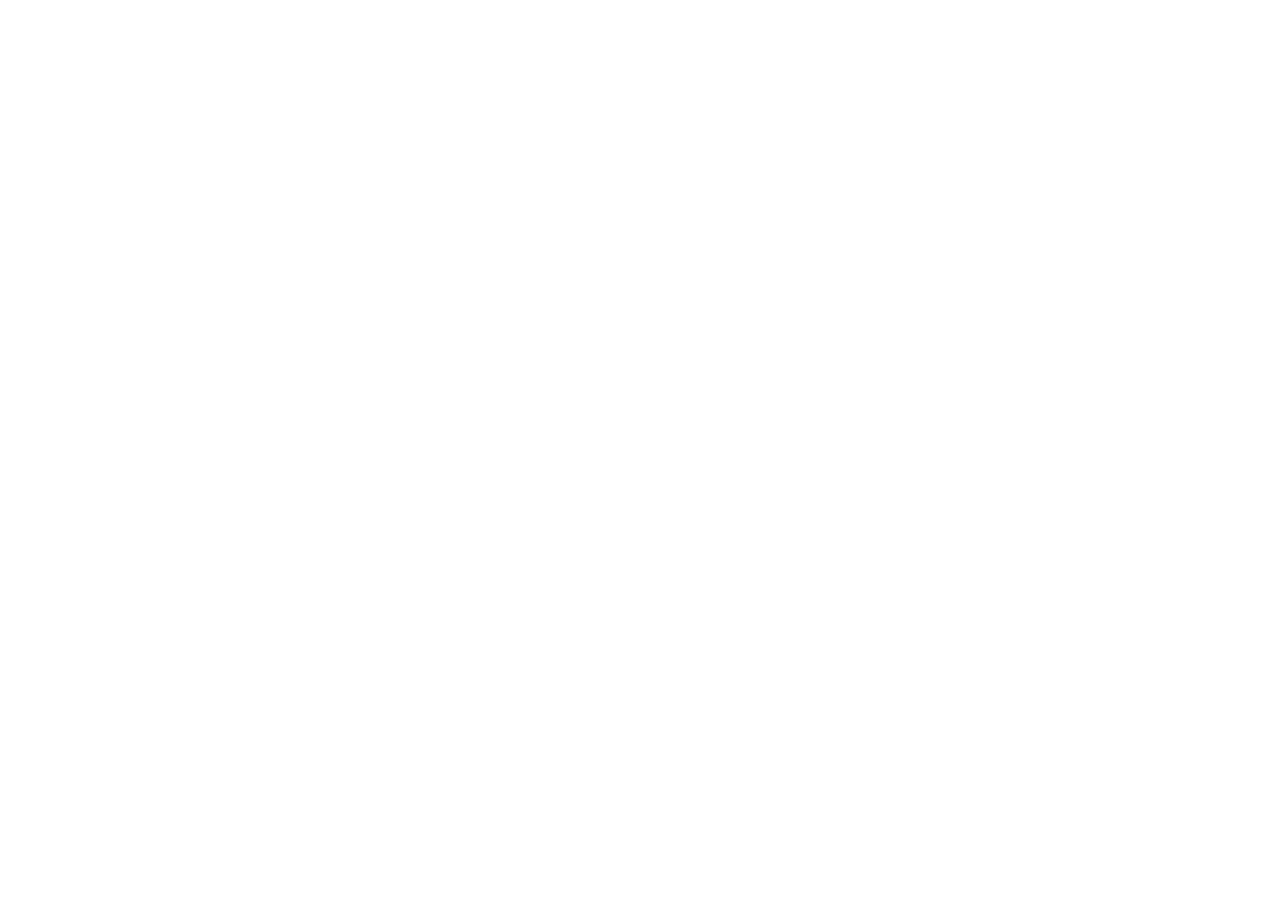
==== login.html @ 2c1448e1 "初始化项目" ====
<!DOCTYPE html>
<html lang="en">
<head>
    <meta charset="UTF-8">
    <meta http-equiv="X-UA-Compatible" content="IE=edge">
    <meta name="viewport" content="width=device-width, initial-scale=1.0">
    <title>Document</title>
</head>
<body>
    
</body>
</html>
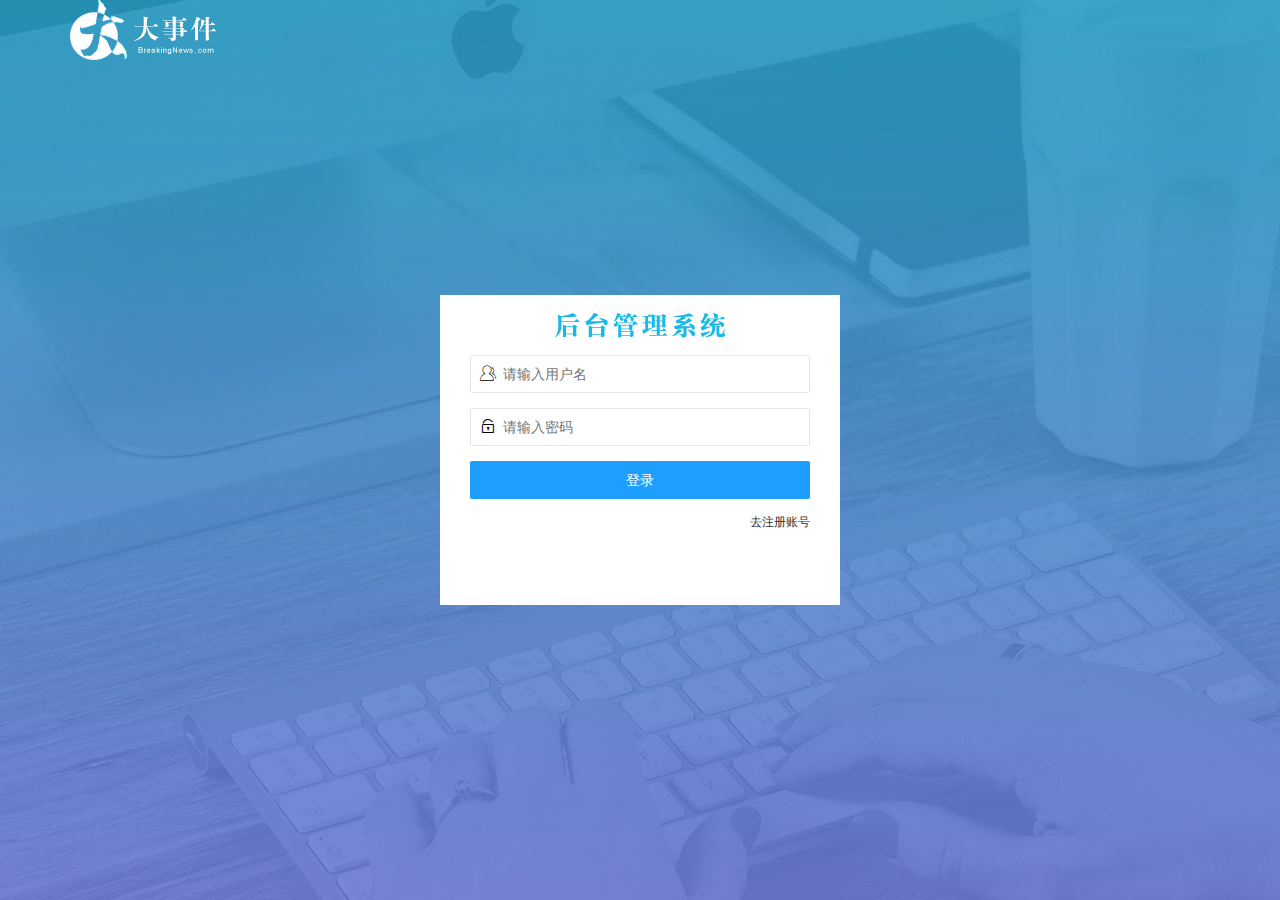
==== commit d171df46: "提交了登录分支" ====
--- a/login.html
+++ b/login.html
@@ -1,12 +1,87 @@
 <!DOCTYPE html>
 <html lang="en">
+
 <head>
     <meta charset="UTF-8">
     <meta http-equiv="X-UA-Compatible" content="IE=edge">
     <meta name="viewport" content="width=device-width, initial-scale=1.0">
-    <title>Document</title>
+    <title>登录-注册</title>
+    <link rel="stylesheet" href="assets/css/login.css">
+    <!-- 导入layui样式 -->
+    <link rel="stylesheet" href="assets/lib/layui/css/layui.css">
 </head>
+
 <body>
-    
+    <!-- 头部LOGO区域 layui-main 版心 -->
+    <div class="layui-main">
+        <img src="./assets/images/logo.png" alt="">
+    </div>
+    <div class="loginAndRegBox">
+        <div class="title-box"></div>
+        <!-- 登录的div -->
+        <div class="login-box">
+
+            <form class="layui-form" action="" id="form_login">
+                <!-- 用户名 -->
+                <div class="layui-form-item">
+                    <i class="layui-icon layui-icon-user"></i>
+                    <input type="text" name="username" required lay-verify="required" placeholder="请输入用户名"
+                        autocomplete="off" class="layui-input">
+                </div>
+                <!-- 密码 -->
+                <div class="layui-form-item">
+                    <i class="layui-icon layui-icon-password"></i>
+                    <input type="password" name="password" required lay-verify="required|pwd" placeholder="请输入密码"
+                        autocomplete="off" class="layui-input">
+                </div>
+                <!-- 按钮 -->
+                <div class="layui-form-item">
+                    <!-- lay-submit 表明是提交按钮 -->
+                    <button class="layui-btn layui-btn-fluid layui-btn-normal" lay-submit>登录</button>
+                </div>
+                <div class="layui-form-item links">
+                    <a href="javascript:;" id="link_reg">去注册账号</a>
+                </div>
+            </form>
+        </div>
+        <!-- 注册的div -->
+        <div class="reg-box" id="form_reg">
+            <form class="layui-form" action="">
+                <!-- 用户名 -->
+                <div class="layui-form-item">
+                    <i class="layui-icon layui-icon-user"></i>
+                    <input type="text" name="username" required lay-verify="required" placeholder="请输入用户名"
+                        autocomplete="off" class="layui-input">
+                </div>
+                <!-- 密码 -->
+                <div class="layui-form-item">
+                    <i class="layui-icon layui-icon-password"></i>
+                    <input type="password" name="password" required lay-verify="required|pwd" placeholder="请输入密码"
+                        autocomplete="off" class="layui-input">
+                </div>
+                <!-- 密码确认 -->
+                <div class="layui-form-item">
+                    <i class="layui-icon layui-icon-password"></i>
+                    <input type="password" name="title" required lay-verify="required|pwd|repwd" placeholder="再次输入密码"
+                        autocomplete="off" class="layui-input">
+                </div>
+                <!-- 按钮 -->
+                <div class="layui-form-item">
+                    <!-- lay-submit 表明是提交按钮 -->
+                    <button class="layui-btn layui-btn-fluid layui-btn-normal" lay-submit>注册</button>
+                </div>
+                <div class="layui-form-item links">
+                    <a href="javascript:;" id="link_login">去登录</a>
+                </div>
+            </form>
+
+        </div>
+    </div>
+    <!-- 导入jquery -->
+    <script src="./assets/lib/layui/layui.all.js"></script>
+    <script src="./assets/lib/jquery.js"></script>
+    <script src="./assets/js/baseAPI.js"></script>
+    <script src="./assets/js/login.js"></script>
 </body>
+
 </html>--- a/assets/css/login.css
+++ b/assets/css/login.css
@@ -0,0 +1,45 @@
+html,
+body {
+  margin: 0;
+  padding: 0;
+  height: 100%;
+  width: 100%;
+  background: url('../images/login_bg.jpg') center / cover;
+}
+.loginAndRegBox {
+  width: 400px;
+  height: 310px;
+  background: white;
+  position: absolute;
+  left: 50%;
+  top: 50%;
+  transform: translate(-50%, -50%);
+}
+.loginAndRegBox .title-box {
+  height: 60px;
+  background: url('../images/login_title.png') no-repeat center;
+}
+.loginAndRegBox .reg-box {
+  display: none;
+}
+.loginAndRegBox .layui-form {
+  padding: 0 30px;
+}
+.loginAndRegBox .layui-form .layui-form-item {
+  position: relative;
+}
+.loginAndRegBox .layui-form .layui-form-item i {
+  position: absolute;
+  top: 10px;
+  left: 10px;
+}
+.loginAndRegBox .layui-form .layui-form-item input {
+  padding-left: 32px;
+}
+.loginAndRegBox .layui-form .links {
+  display: flex;
+  justify-content: flex-end;
+}
+.loginAndRegBox .layui-form .links a {
+  font-size: 12px;
+}
--- a/assets/lib/layui/css/layui.css
+++ b/assets/lib/layui/css/layui.css
@@ -0,0 +1,2 @@
+/** layui-v2.5.5 MIT License By https://www.layui.com */
+ .layui-inline,img{display:inline-block;vertical-align:middle}h1,h2,h3,h4,h5,h6{font-weight:400}.layui-edge,.layui-header,.layui-inline,.layui-main{position:relative}.layui-body,.layui-edge,.layui-elip{overflow:hidden}.layui-btn,.layui-edge,.layui-inline,img{vertical-align:middle}.layui-btn,.layui-disabled,.layui-icon,.layui-unselect{-moz-user-select:none;-webkit-user-select:none;-ms-user-select:none}.layui-elip,.layui-form-checkbox span,.layui-form-pane .layui-form-label{text-overflow:ellipsis;white-space:nowrap}.layui-breadcrumb,.layui-tree-btnGroup{visibility:hidden}blockquote,body,button,dd,div,dl,dt,form,h1,h2,h3,h4,h5,h6,input,li,ol,p,pre,td,textarea,th,ul{margin:0;padding:0;-webkit-tap-highlight-color:rgba(0,0,0,0)}a:active,a:hover{outline:0}img{border:none}li{list-style:none}table{border-collapse:collapse;border-spacing:0}h4,h5,h6{font-size:100%}button,input,optgroup,option,select,textarea{font-family:inherit;font-size:inherit;font-style:inherit;font-weight:inherit;outline:0}pre{white-space:pre-wrap;white-space:-moz-pre-wrap;white-space:-pre-wrap;white-space:-o-pre-wrap;word-wrap:break-word}body{line-height:24px;font:14px Helvetica Neue,Helvetica,PingFang SC,Tahoma,Arial,sans-serif}hr{height:1px;margin:10px 0;border:0;clear:both}a{color:#333;text-decoration:none}a:hover{color:#777}a cite{font-style:normal;*cursor:pointer}.layui-border-box,.layui-border-box *{box-sizing:border-box}.layui-box,.layui-box *{box-sizing:content-box}.layui-clear{clear:both;*zoom:1}.layui-clear:after{content:'\20';clear:both;*zoom:1;display:block;height:0}.layui-inline{*display:inline;*zoom:1}.layui-edge{display:inline-block;width:0;height:0;border-width:6px;border-style:dashed;border-color:transparent}.layui-edge-top{top:-4px;border-bottom-color:#999;border-bottom-style:solid}.layui-edge-right{border-left-color:#999;border-left-style:solid}.layui-edge-bottom{top:2px;border-top-color:#999;border-top-style:solid}.layui-edge-left{border-right-color:#999;border-right-style:solid}.layui-disabled,.layui-disabled:hover{color:#d2d2d2!important;cursor:not-allowed!important}.layui-circle{border-radius:100%}.layui-show{display:block!important}.layui-hide{display:none!important}@font-face{font-family:layui-icon;src:url(../font/iconfont.eot?v=250);src:url(../font/iconfont.eot?v=250#iefix) format('embedded-opentype'),url(../font/iconfont.woff2?v=250) format('woff2'),url(../font/iconfont.woff?v=250) format('woff'),url(../font/iconfont.ttf?v=250) format('truetype'),url(../font/iconfont.svg?v=250#layui-icon) format('svg')}.layui-icon{font-family:layui-icon!important;font-size:16px;font-style:normal;-webkit-font-smoothing:antialiased;-moz-osx-font-smoothing:grayscale}.layui-icon-reply-fill:before{content:"\e611"}.layui-icon-set-fill:before{content:"\e614"}.layui-icon-menu-fill:before{content:"\e60f"}.layui-icon-search:before{content:"\e615"}.layui-icon-share:before{content:"\e641"}.layui-icon-set-sm:before{content:"\e620"}.layui-icon-engine:before{content:"\e628"}.layui-icon-close:before{content:"\1006"}.layui-icon-close-fill:before{content:"\1007"}.layui-icon-chart-screen:before{content:"\e629"}.layui-icon-star:before{content:"\e600"}.layui-icon-circle-dot:before{content:"\e617"}.layui-icon-chat:before{content:"\e606"}.layui-icon-release:before{content:"\e609"}.layui-icon-list:before{content:"\e60a"}.layui-icon-chart:before{content:"\e62c"}.layui-icon-ok-circle:before{content:"\1005"}.layui-icon-layim-theme:before{content:"\e61b"}.layui-icon-table:before{content:"\e62d"}.layui-icon-right:before{content:"\e602"}.layui-icon-left:before{content:"\e603"}.layui-icon-cart-simple:before{content:"\e698"}.layui-icon-face-cry:before{content:"\e69c"}.layui-icon-face-smile:before{content:"\e6af"}.layui-icon-survey:before{content:"\e6b2"}.layui-icon-tree:before{content:"\e62e"}.layui-icon-upload-circle:before{content:"\e62f"}.layui-icon-add-circle:before{content:"\e61f"}.layui-icon-download-circle:before{content:"\e601"}.layui-icon-templeate-1:before{content:"\e630"}.layui-icon-util:before{content:"\e631"}.layui-icon-face-surprised:before{content:"\e664"}.layui-icon-edit:before{content:"\e642"}.layui-icon-speaker:before{content:"\e645"}.layui-icon-down:before{content:"\e61a"}.layui-icon-file:before{content:"\e621"}.layui-icon-layouts:before{content:"\e632"}.layui-icon-rate-half:before{content:"\e6c9"}.layui-icon-add-circle-fine:before{content:"\e608"}.layui-icon-prev-circle:before{content:"\e633"}.layui-icon-read:before{content:"\e705"}.layui-icon-404:before{content:"\e61c"}.layui-icon-carousel:before{content:"\e634"}.layui-icon-help:before{content:"\e607"}.layui-icon-code-circle:before{content:"\e635"}.layui-icon-water:before{content:"\e636"}.layui-icon-username:before{content:"\e66f"}.layui-icon-find-fill:before{content:"\e670"}.layui-icon-about:before{content:"\e60b"}.layui-icon-location:before{content:"\e715"}.layui-icon-up:before{content:"\e619"}.layui-icon-pause:before{content:"\e651"}.layui-icon-date:before{content:"\e637"}.layui-icon-layim-uploadfile:before{content:"\e61d"}.layui-icon-delete:before{content:"\e640"}.layui-icon-play:before{content:"\e652"}.layui-icon-top:before{content:"\e604"}.layui-icon-friends:before{content:"\e612"}.layui-icon-refresh-3:before{content:"\e9aa"}.layui-icon-ok:before{content:"\e605"}.layui-icon-layer:before{content:"\e638"}.layui-icon-face-smile-fine:before{content:"\e60c"}.layui-icon-dollar:before{content:"\e659"}.layui-icon-group:before{content:"\e613"}.layui-icon-layim-download:before{content:"\e61e"}.layui-icon-picture-fine:before{content:"\e60d"}.layui-icon-link:before{content:"\e64c"}.layui-icon-diamond:before{content:"\e735"}.layui-icon-log:before{content:"\e60e"}.layui-icon-rate-solid:before{content:"\e67a"}.layui-icon-fonts-del:before{content:"\e64f"}.layui-icon-unlink:before{content:"\e64d"}.layui-icon-fonts-clear:before{content:"\e639"}.layui-icon-triangle-r:before{content:"\e623"}.layui-icon-circle:before{content:"\e63f"}.layui-icon-radio:before{content:"\e643"}.layui-icon-align-center:before{content:"\e647"}.layui-icon-align-right:before{content:"\e648"}.layui-icon-align-left:before{content:"\e649"}.layui-icon-loading-1:before{content:"\e63e"}.layui-icon-return:before{content:"\e65c"}.layui-icon-fonts-strong:before{content:"\e62b"}.layui-icon-upload:before{content:"\e67c"}.layui-icon-dialogue:before{content:"\e63a"}.layui-icon-video:before{content:"\e6ed"}.layui-icon-headset:before{content:"\e6fc"}.layui-icon-cellphone-fine:before{content:"\e63b"}.layui-icon-add-1:before{content:"\e654"}.layui-icon-face-smile-b:before{content:"\e650"}.layui-icon-fonts-html:before{content:"\e64b"}.layui-icon-form:before{content:"\e63c"}.layui-icon-cart:before{content:"\e657"}.layui-icon-camera-fill:before{content:"\e65d"}.layui-icon-tabs:before{content:"\e62a"}.layui-icon-fonts-code:before{content:"\e64e"}.layui-icon-fire:before{content:"\e756"}.layui-icon-set:before{content:"\e716"}.layui-icon-fonts-u:before{content:"\e646"}.layui-icon-triangle-d:before{content:"\e625"}.layui-icon-tips:before{content:"\e702"}.layui-icon-picture:before{content:"\e64a"}.layui-icon-more-vertical:before{content:"\e671"}.layui-icon-flag:before{content:"\e66c"}.layui-icon-loading:before{content:"\e63d"}.layui-icon-fonts-i:before{content:"\e644"}.layui-icon-refresh-1:before{content:"\e666"}.layui-icon-rmb:before{content:"\e65e"}.layui-icon-home:before{content:"\e68e"}.layui-icon-user:before{content:"\e770"}.layui-icon-notice:before{content:"\e667"}.layui-icon-login-weibo:before{content:"\e675"}.layui-icon-voice:before{content:"\e688"}.layui-icon-upload-drag:before{content:"\e681"}.layui-icon-login-qq:before{content:"\e676"}.layui-icon-snowflake:before{content:"\e6b1"}.layui-icon-file-b:before{content:"\e655"}.layui-icon-template:before{content:"\e663"}.layui-icon-auz:before{content:"\e672"}.layui-icon-console:before{content:"\e665"}.layui-icon-app:before{content:"\e653"}.layui-icon-prev:before{content:"\e65a"}.layui-icon-website:before{content:"\e7ae"}.layui-icon-next:before{content:"\e65b"}.layui-icon-component:before{content:"\e857"}.layui-icon-more:before{content:"\e65f"}.layui-icon-login-wechat:before{content:"\e677"}.layui-icon-shrink-right:before{content:"\e668"}.layui-icon-spread-left:before{content:"\e66b"}.layui-icon-camera:before{content:"\e660"}.layui-icon-note:before{content:"\e66e"}.layui-icon-refresh:before{content:"\e669"}.layui-icon-female:before{content:"\e661"}.layui-icon-male:before{content:"\e662"}.layui-icon-password:before{content:"\e673"}.layui-icon-senior:before{content:"\e674"}.layui-icon-theme:before{content:"\e66a"}.layui-icon-tread:before{content:"\e6c5"}.layui-icon-praise:before{content:"\e6c6"}.layui-icon-star-fill:before{content:"\e658"}.layui-icon-rate:before{content:"\e67b"}.layui-icon-template-1:before{content:"\e656"}.layui-icon-vercode:before{content:"\e679"}.layui-icon-cellphone:before{content:"\e678"}.layui-icon-screen-full:before{content:"\e622"}.layui-icon-screen-restore:before{content:"\e758"}.layui-icon-cols:before{content:"\e610"}.layui-icon-export:before{content:"\e67d"}.layui-icon-print:before{content:"\e66d"}.layui-icon-slider:before{content:"\e714"}.layui-icon-addition:before{content:"\e624"}.layui-icon-subtraction:before{content:"\e67e"}.layui-icon-service:before{content:"\e626"}.layui-icon-transfer:before{content:"\e691"}.layui-main{width:1140px;margin:0 auto}.layui-header{z-index:1000;height:60px}.layui-header a:hover{transition:all .5s;-webkit-transition:all .5s}.layui-side{position:fixed;left:0;top:0;bottom:0;z-index:999;width:200px;overflow-x:hidden}.layui-side-scroll{position:relative;width:220px;height:100%;overflow-x:hidden}.layui-body{position:absolute;left:200px;right:0;top:0;bottom:0;z-index:998;width:auto;overflow-y:auto;box-sizing:border-box}.layui-layout-body{overflow:hidden}.layui-layout-admin .layui-header{background-color:#23262E}.layui-layout-admin .layui-side{top:60px;width:200px;overflow-x:hidden}.layui-layout-admin .layui-body{position:fixed;top:60px;bottom:44px}.layui-layout-admin .layui-main{width:auto;margin:0 15px}.layui-layout-admin .layui-footer{position:fixed;left:200px;right:0;bottom:0;height:44px;line-height:44px;padding:0 15px;background-color:#eee}.layui-layout-admin .layui-logo{position:absolute;left:0;top:0;width:200px;height:100%;line-height:60px;text-align:center;color:#009688;font-size:16px}.layui-layout-admin .layui-header .layui-nav{background:0 0}.layui-layout-left{position:absolute!important;left:200px;top:0}.layui-layout-right{position:absolute!important;right:0;top:0}.layui-container{position:relative;margin:0 auto;padding:0 15px;box-sizing:border-box}.layui-fluid{position:relative;margin:0 auto;padding:0 15px}.layui-row:after,.layui-row:before{content:'';display:block;clear:both}.layui-col-lg1,.layui-col-lg10,.layui-col-lg11,.layui-col-lg12,.layui-col-lg2,.layui-col-lg3,.layui-col-lg4,.layui-col-lg5,.layui-col-lg6,.layui-col-lg7,.layui-col-lg8,.layui-col-lg9,.layui-col-md1,.layui-col-md10,.layui-col-md11,.layui-col-md12,.layui-col-md2,.layui-col-md3,.layui-col-md4,.layui-col-md5,.layui-col-md6,.layui-col-md7,.layui-col-md8,.layui-col-md9,.layui-col-sm1,.layui-col-sm10,.layui-col-sm11,.layui-col-sm12,.layui-col-sm2,.layui-col-sm3,.layui-col-sm4,.layui-col-sm5,.layui-col-sm6,.layui-col-sm7,.layui-col-sm8,.layui-col-sm9,.layui-col-xs1,.layui-col-xs10,.layui-col-xs11,.layui-col-xs12,.layui-col-xs2,.layui-col-xs3,.layui-col-xs4,.layui-col-xs5,.layui-col-xs6,.layui-col-xs7,.layui-col-xs8,.layui-col-xs9{position:relative;display:block;box-sizing:border-box}.layui-col-xs1,.layui-col-xs10,.layui-col-xs11,.layui-col-xs12,.layui-col-xs2,.layui-col-xs3,.layui-col-xs4,.layui-col-xs5,.layui-col-xs6,.layui-col-xs7,.layui-col-xs8,.layui-col-xs9{float:left}.layui-col-xs1{width:8.33333333%}.layui-col-xs2{width:16.66666667%}.layui-col-xs3{width:25%}.layui-col-xs4{width:33.33333333%}.layui-col-xs5{width:41.66666667%}.layui-col-xs6{width:50%}.layui-col-xs7{width:58.33333333%}.layui-col-xs8{width:66.66666667%}.layui-col-xs9{width:75%}.layui-col-xs10{width:83.33333333%}.layui-col-xs11{width:91.66666667%}.layui-col-xs12{width:100%}.layui-col-xs-offset1{margin-left:8.33333333%}.layui-col-xs-offset2{margin-left:16.66666667%}.layui-col-xs-offset3{margin-left:25%}.layui-col-xs-offset4{margin-left:33.33333333%}.layui-col-xs-offset5{margin-left:41.66666667%}.layui-col-xs-offset6{margin-left:50%}.layui-col-xs-offset7{margin-left:58.33333333%}.layui-col-xs-offset8{margin-left:66.66666667%}.layui-col-xs-offset9{margin-left:75%}.layui-col-xs-offset10{margin-left:83.33333333%}.layui-col-xs-offset11{margin-left:91.66666667%}.layui-col-xs-offset12{margin-left:100%}@media screen and (max-width:768px){.layui-hide-xs{display:none!important}.layui-show-xs-block{display:block!important}.layui-show-xs-inline{display:inline!important}.layui-show-xs-inline-block{display:inline-block!important}}@media screen and (min-width:768px){.layui-container{width:750px}.layui-hide-sm{display:none!important}.layui-show-sm-block{display:block!important}.layui-show-sm-inline{display:inline!important}.layui-show-sm-inline-block{display:inline-block!important}.layui-col-sm1,.layui-col-sm10,.layui-col-sm11,.layui-col-sm12,.layui-col-sm2,.layui-col-sm3,.layui-col-sm4,.layui-col-sm5,.layui-col-sm6,.layui-col-sm7,.layui-col-sm8,.layui-col-sm9{float:left}.layui-col-sm1{width:8.33333333%}.layui-col-sm2{width:16.66666667%}.layui-col-sm3{width:25%}.layui-col-sm4{width:33.33333333%}.layui-col-sm5{width:41.66666667%}.layui-col-sm6{width:50%}.layui-col-sm7{width:58.33333333%}.layui-col-sm8{width:66.66666667%}.layui-col-sm9{width:75%}.layui-col-sm10{width:83.33333333%}.layui-col-sm11{width:91.66666667%}.layui-col-sm12{width:100%}.layui-col-sm-offset1{margin-left:8.33333333%}.layui-col-sm-offset2{margin-left:16.66666667%}.layui-col-sm-offset3{margin-left:25%}.layui-col-sm-offset4{margin-left:33.33333333%}.layui-col-sm-offset5{margin-left:41.66666667%}.layui-col-sm-offset6{margin-left:50%}.layui-col-sm-offset7{margin-left:58.33333333%}.layui-col-sm-offset8{margin-left:66.66666667%}.layui-col-sm-offset9{margin-left:75%}.layui-col-sm-offset10{margin-left:83.33333333%}.layui-col-sm-offset11{margin-left:91.66666667%}.layui-col-sm-offset12{margin-left:100%}}@media screen and (min-width:992px){.layui-container{width:970px}.layui-hide-md{display:none!important}.layui-show-md-block{display:block!important}.layui-show-md-inline{display:inline!important}.layui-show-md-inline-block{display:inline-block!important}.layui-col-md1,.layui-col-md10,.layui-col-md11,.layui-col-md12,.layui-col-md2,.layui-col-md3,.layui-col-md4,.layui-col-md5,.layui-col-md6,.layui-col-md7,.layui-col-md8,.layui-col-md9{float:left}.layui-col-md1{width:8.33333333%}.layui-col-md2{width:16.66666667%}.layui-col-md3{width:25%}.layui-col-md4{width:33.33333333%}.layui-col-md5{width:41.66666667%}.layui-col-md6{width:50%}.layui-col-md7{width:58.33333333%}.layui-col-md8{width:66.66666667%}.layui-col-md9{width:75%}.layui-col-md10{width:83.33333333%}.layui-col-md11{width:91.66666667%}.layui-col-md12{width:100%}.layui-col-md-offset1{margin-left:8.33333333%}.layui-col-md-offset2{margin-left:16.66666667%}.layui-col-md-offset3{margin-left:25%}.layui-col-md-offset4{margin-left:33.33333333%}.layui-col-md-offset5{margin-left:41.66666667%}.layui-col-md-offset6{margin-left:50%}.layui-col-md-offset7{margin-left:58.33333333%}.layui-col-md-offset8{margin-left:66.66666667%}.layui-col-md-offset9{margin-left:75%}.layui-col-md-offset10{margin-left:83.33333333%}.layui-col-md-offset11{margin-left:91.66666667%}.layui-col-md-offset12{margin-left:100%}}@media screen and (min-width:1200px){.layui-container{width:1170px}.layui-hide-lg{display:none!important}.layui-show-lg-block{display:block!important}.layui-show-lg-inline{display:inline!important}.layui-show-lg-inline-block{display:inline-block!important}.layui-col-lg1,.layui-col-lg10,.layui-col-lg11,.layui-col-lg12,.layui-col-lg2,.layui-col-lg3,.layui-col-lg4,.layui-col-lg5,.layui-col-lg6,.layui-col-lg7,.layui-col-lg8,.layui-col-lg9{float:left}.layui-col-lg1{width:8.33333333%}.layui-col-lg2{width:16.66666667%}.layui-col-lg3{width:25%}.layui-col-lg4{width:33.33333333%}.layui-col-lg5{width:41.66666667%}.layui-col-lg6{width:50%}.layui-col-lg7{width:58.33333333%}.layui-col-lg8{width:66.66666667%}.layui-col-lg9{width:75%}.layui-col-lg10{width:83.33333333%}.layui-col-lg11{width:91.66666667%}.layui-col-lg12{width:100%}.layui-col-lg-offset1{margin-left:8.33333333%}.layui-col-lg-offset2{margin-left:16.66666667%}.layui-col-lg-offset3{margin-left:25%}.layui-col-lg-offset4{margin-left:33.33333333%}.layui-col-lg-offset5{margin-left:41.66666667%}.layui-col-lg-offset6{margin-left:50%}.layui-col-lg-offset7{margin-left:58.33333333%}.layui-col-lg-offset8{margin-left:66.66666667%}.layui-col-lg-offset9{margin-left:75%}.layui-col-lg-offset10{margin-left:83.33333333%}.layui-col-lg-offset11{margin-left:91.66666667%}.layui-col-lg-offset12{margin-left:100%}}.layui-col-space1{margin:-.5px}.layui-col-space1>*{padding:.5px}.layui-col-space3{margin:-1.5px}.layui-col-space3>*{padding:1.5px}.layui-col-space5{margin:-2.5px}.layui-col-space5>*{padding:2.5px}.layui-col-space8{margin:-3.5px}.layui-col-space8>*{padding:3.5px}.layui-col-space10{margin:-5px}.layui-col-space10>*{padding:5px}.layui-col-space12{margin:-6px}.layui-col-space12>*{padding:6px}.layui-col-space15{margin:-7.5px}.layui-col-space15>*{padding:7.5px}.layui-col-space18{margin:-9px}.layui-col-space18>*{padding:9px}.layui-col-space20{margin:-10px}.layui-col-space20>*{padding:10px}.layui-col-space22{margin:-11px}.layui-col-space22>*{padding:11px}.layui-col-space25{margin:-12.5px}.layui-col-space25>*{padding:12.5px}.layui-col-space30{margin:-15px}.layui-col-space30>*{padding:15px}.layui-btn,.layui-input,.layui-select,.layui-textarea,.layui-upload-button{outline:0;-webkit-appearance:none;transition:all .3s;-webkit-transition:all .3s;box-sizing:border-box}.layui-elem-quote{margin-bottom:10px;padding:15px;line-height:22px;border-left:5px solid #009688;border-radius:0 2px 2px 0;background-color:#f2f2f2}.layui-quote-nm{border-style:solid;border-width:1px 1px 1px 5px;background:0 0}.layui-elem-field{margin-bottom:10px;padding:0;border-width:1px;border-style:solid}.layui-elem-field legend{margin-left:20px;padding:0 10px;font-size:20px;font-weight:300}.layui-field-title{margin:10px 0 20px;border-width:1px 0 0}.layui-field-box{padding:10px 15px}.layui-field-title .layui-field-box{padding:10px 0}.layui-progress{position:relative;height:6px;border-radius:20px;background-color:#e2e2e2}.layui-progress-bar{position:absolute;left:0;top:0;width:0;max-width:100%;height:6px;border-radius:20px;text-align:right;background-color:#5FB878;transition:all .3s;-webkit-transition:all .3s}.layui-progress-big,.layui-progress-big .layui-progress-bar{height:18px;line-height:18px}.layui-progress-text{position:relative;top:-20px;line-height:18px;font-size:12px;color:#666}.layui-progress-big .layui-progress-text{position:static;padding:0 10px;color:#fff}.layui-collapse{border-width:1px;border-style:solid;border-radius:2px}.layui-colla-content,.layui-colla-item{border-top-width:1px;border-top-style:solid}.layui-colla-item:first-child{border-top:none}.layui-colla-title{position:relative;height:42px;line-height:42px;padding:0 15px 0 35px;color:#333;background-color:#f2f2f2;cursor:pointer;font-size:14px;overflow:hidden}.layui-colla-content{display:none;padding:10px 15px;line-height:22px;color:#666}.layui-colla-icon{position:absolute;left:15px;top:0;font-size:14px}.layui-card{margin-bottom:15px;border-radius:2px;background-color:#fff;box-shadow:0 1px 2px 0 rgba(0,0,0,.05)}.layui-card:last-child{margin-bottom:0}.layui-card-header{position:relative;height:42px;line-height:42px;padding:0 15px;border-bottom:1px solid #f6f6f6;color:#333;border-radius:2px 2px 0 0;font-size:14px}.layui-bg-black,.layui-bg-blue,.layui-bg-cyan,.layui-bg-green,.layui-bg-orange,.layui-bg-red{color:#fff!important}.layui-card-body{position:relative;padding:10px 15px;line-height:24px}.layui-card-body[pad15]{padding:15px}.layui-card-body[pad20]{padding:20px}.layui-card-body .layui-table{margin:5px 0}.layui-card .layui-tab{margin:0}.layui-panel-window{position:relative;padding:15px;border-radius:0;border-top:5px solid #E6E6E6;background-color:#fff}.layui-auxiliar-moving{position:fixed;left:0;right:0;top:0;bottom:0;width:100%;height:100%;background:0 0;z-index:9999999999}.layui-form-label,.layui-form-mid,.layui-form-select,.layui-input-block,.layui-input-inline,.layui-textarea{position:relative}.layui-bg-red{background-color:#FF5722!important}.layui-bg-orange{background-color:#FFB800!important}.layui-bg-green{background-color:#009688!important}.layui-bg-cyan{background-color:#2F4056!important}.layui-bg-blue{background-color:#1E9FFF!important}.layui-bg-black{background-color:#393D49!important}.layui-bg-gray{background-color:#eee!important;color:#666!important}.layui-badge-rim,.layui-colla-content,.layui-colla-item,.layui-collapse,.layui-elem-field,.layui-form-pane .layui-form-item[pane],.layui-form-pane .layui-form-label,.layui-input,.layui-layedit,.layui-layedit-tool,.layui-quote-nm,.layui-select,.layui-tab-bar,.layui-tab-card,.layui-tab-title,.layui-tab-title .layui-this:after,.layui-textarea{border-color:#e6e6e6}.layui-timeline-item:before,hr{background-color:#e6e6e6}.layui-text{line-height:22px;font-size:14px;color:#666}.layui-text h1,.layui-text h2,.layui-text h3{font-weight:500;color:#333}.layui-text h1{font-size:30px}.layui-text h2{font-size:24px}.layui-text h3{font-size:18px}.layui-text a:not(.layui-btn){color:#01AAED}.layui-text a:not(.layui-btn):hover{text-decoration:underline}.layui-text ul{padding:5px 0 5px 15px}.layui-text ul li{margin-top:5px;list-style-type:disc}.layui-text em,.layui-word-aux{color:#999!important;padding:0 5px!important}.layui-btn{display:inline-block;height:38px;line-height:38px;padding:0 18px;background-color:#009688;color:#fff;white-space:nowrap;text-align:center;font-size:14px;border:none;border-radius:2px;cursor:pointer}.layui-btn:hover{opacity:.8;filter:alpha(opacity=80);color:#fff}.layui-btn:active{opacity:1;filter:alpha(opacity=100)}.layui-btn+.layui-btn{margin-left:10px}.layui-btn-container{font-size:0}.layui-btn-container .layui-btn{margin-right:10px;margin-bottom:10px}.layui-btn-container .layui-btn+.layui-btn{margin-left:0}.layui-table .layui-btn-container .layui-btn{margin-bottom:9px}.layui-btn-radius{border-radius:100px}.layui-btn .layui-icon{margin-right:3px;font-size:18px;vertical-align:bottom;vertical-align:middle\9}.layui-btn-primary{border:1px solid #C9C9C9;background-color:#fff;color:#555}.layui-btn-primary:hover{border-color:#009688;color:#333}.layui-btn-normal{background-color:#1E9FFF}.layui-btn-warm{background-color:#FFB800}.layui-btn-danger{background-color:#FF5722}.layui-btn-checked{background-color:#5FB878}.layui-btn-disabled,.layui-btn-disabled:active,.layui-btn-disabled:hover{border:1px solid #e6e6e6;background-color:#FBFBFB;color:#C9C9C9;cursor:not-allowed;opacity:1}.layui-btn-lg{height:44px;line-height:44px;padding:0 25px;font-size:16px}.layui-btn-sm{height:30px;line-height:30px;padding:0 10px;font-size:12px}.layui-btn-sm i{font-size:16px!important}.layui-btn-xs{height:22px;line-height:22px;padding:0 5px;font-size:12px}.layui-btn-xs i{font-size:14px!important}.layui-btn-group{display:inline-block;vertical-align:middle;font-size:0}.layui-btn-group .layui-btn{margin-left:0!important;margin-right:0!important;border-left:1px solid rgba(255,255,255,.5);border-radius:0}.layui-btn-group .layui-btn-primary{border-left:none}.layui-btn-group .layui-btn-primary:hover{border-color:#C9C9C9;color:#009688}.layui-btn-group .layui-btn:first-child{border-left:none;border-radius:2px 0 0 2px}.layui-btn-group .layui-btn-primary:first-child{border-left:1px solid #c9c9c9}.layui-btn-group .layui-btn:last-child{border-radius:0 2px 2px 0}.layui-btn-group .layui-btn+.layui-btn{margin-left:0}.layui-btn-group+.layui-btn-group{margin-left:10px}.layui-btn-fluid{width:100%}.layui-input,.layui-select,.layui-textarea{height:38px;line-height:1.3;line-height:38px\9;border-width:1px;border-style:solid;background-color:#fff;border-radius:2px}.layui-input::-webkit-input-placeholder,.layui-select::-webkit-input-placeholder,.layui-textarea::-webkit-input-placeholder{line-height:1.3}.layui-input,.layui-textarea{display:block;width:100%;padding-left:10px}.layui-input:hover,.layui-textarea:hover{border-color:#D2D2D2!important}.layui-input:focus,.layui-textarea:focus{border-color:#C9C9C9!important}.layui-textarea{min-height:100px;height:auto;line-height:20px;padding:6px 10px;resize:vertical}.layui-select{padding:0 10px}.layui-form input[type=checkbox],.layui-form input[type=radio],.layui-form select{display:none}.layui-form [lay-ignore]{display:initial}.layui-form-item{margin-bottom:15px;clear:both;*zoom:1}.layui-form-item:after{content:'\20';clear:both;*zoom:1;display:block;height:0}.layui-form-label{float:left;display:block;padding:9px 15px;width:80px;font-weight:400;line-height:20px;text-align:right}.layui-form-label-col{display:block;float:none;padding:9px 0;line-height:20px;text-align:left}.layui-form-item .layui-inline{margin-bottom:5px;margin-right:10px}.layui-input-block{margin-left:110px;min-height:36px}.layui-input-inline{display:inline-block;vertical-align:middle}.layui-form-item .layui-input-inline{float:left;width:190px;margin-right:10px}.layui-form-text .layui-input-inline{width:auto}.layui-form-mid{float:left;display:block;padding:9px 0!important;line-height:20px;margin-right:10px}.layui-form-danger+.layui-form-select .layui-input,.layui-form-danger:focus{border-color:#FF5722!important}.layui-form-select .layui-input{padding-right:30px;cursor:pointer}.layui-form-select .layui-edge{position:absolute;right:10px;top:50%;margin-top:-3px;cursor:pointer;border-width:6px;border-top-color:#c2c2c2;border-top-style:solid;transition:all .3s;-webkit-transition:all .3s}.layui-form-select dl{display:none;position:absolute;left:0;top:42px;padding:5px 0;z-index:899;min-width:100%;border:1px solid #d2d2d2;max-height:300px;overflow-y:auto;background-color:#fff;border-radius:2px;box-shadow:0 2px 4px rgba(0,0,0,.12);box-sizing:border-box}.layui-form-select dl dd,.layui-form-select dl dt{padding:0 10px;line-height:36px;white-space:nowrap;overflow:hidden;text-overflow:ellipsis}.layui-form-select dl dt{font-size:12px;color:#999}.layui-form-select dl dd{cursor:pointer}.layui-form-select dl dd:hover{background-color:#f2f2f2;-webkit-transition:.5s all;transition:.5s all}.layui-form-select .layui-select-group dd{padding-left:20px}.layui-form-select dl dd.layui-select-tips{padding-left:10px!important;color:#999}.layui-form-select dl dd.layui-this{background-color:#5FB878;color:#fff}.layui-form-checkbox,.layui-form-select dl dd.layui-disabled{background-color:#fff}.layui-form-selected dl{display:block}.layui-form-checkbox,.layui-form-checkbox *,.layui-form-switch{display:inline-block;vertical-align:middle}.layui-form-selected .layui-edge{margin-top:-9px;-webkit-transform:rotate(180deg);transform:rotate(180deg);margin-top:-3px\9}:root .layui-form-selected .layui-edge{margin-top:-9px\0/IE9}.layui-form-selectup dl{top:auto;bottom:42px}.layui-select-none{margin:5px 0;text-align:center;color:#999}.layui-select-disabled .layui-disabled{border-color:#eee!important}.layui-select-disabled .layui-edge{border-top-color:#d2d2d2}.layui-form-checkbox{position:relative;height:30px;line-height:30px;margin-right:10px;padding-right:30px;cursor:pointer;font-size:0;-webkit-transition:.1s linear;transition:.1s linear;box-sizing:border-box}.layui-form-checkbox span{padding:0 10px;height:100%;font-size:14px;border-radius:2px 0 0 2px;background-color:#d2d2d2;color:#fff;overflow:hidden}.layui-form-checkbox:hover span{background-color:#c2c2c2}.layui-form-checkbox i{position:absolute;right:0;top:0;width:30px;height:28px;border:1px solid #d2d2d2;border-left:none;border-radius:0 2px 2px 0;color:#fff;font-size:20px;text-align:center}.layui-form-checkbox:hover i{border-color:#c2c2c2;color:#c2c2c2}.layui-form-checked,.layui-form-checked:hover{border-color:#5FB878}.layui-form-checked span,.layui-form-checked:hover span{background-color:#5FB878}.layui-form-checked i,.layui-form-checked:hover i{color:#5FB878}.layui-form-item .layui-form-checkbox{margin-top:4px}.layui-form-checkbox[lay-skin=primary]{height:auto!important;line-height:normal!important;min-width:18px;min-height:18px;border:none!important;margin-right:0;padding-left:28px;padding-right:0;background:0 0}.layui-form-checkbox[lay-skin=primary] span{padding-left:0;padding-right:15px;line-height:18px;background:0 0;color:#666}.layui-form-checkbox[lay-skin=primary] i{right:auto;left:0;width:16px;height:16px;line-height:16px;border:1px solid #d2d2d2;font-size:12px;border-radius:2px;background-color:#fff;-webkit-transition:.1s linear;transition:.1s linear}.layui-form-checkbox[lay-skin=primary]:hover i{border-color:#5FB878;color:#fff}.layui-form-checked[lay-skin=primary] i{border-color:#5FB878!important;background-color:#5FB878;color:#fff}.layui-checkbox-disbaled[lay-skin=primary] span{background:0 0!important;color:#c2c2c2}.layui-checkbox-disbaled[lay-skin=primary]:hover i{border-color:#d2d2d2}.layui-form-item .layui-form-checkbox[lay-skin=primary]{margin-top:10px}.layui-form-switch{position:relative;height:22px;line-height:22px;min-width:35px;padding:0 5px;margin-top:8px;border:1px solid #d2d2d2;border-radius:20px;cursor:pointer;background-color:#fff;-webkit-transition:.1s linear;transition:.1s linear}.layui-form-switch i{position:absolute;left:5px;top:3px;width:16px;height:16px;border-radius:20px;background-color:#d2d2d2;-webkit-transition:.1s linear;transition:.1s linear}.layui-form-switch em{position:relative;top:0;width:25px;margin-left:21px;padding:0!important;text-align:center!important;color:#999!important;font-style:normal!important;font-size:12px}.layui-form-onswitch{border-color:#5FB878;background-color:#5FB878}.layui-checkbox-disbaled,.layui-checkbox-disbaled i{border-color:#e2e2e2!important}.layui-form-onswitch i{left:100%;margin-left:-21px;background-color:#fff}.layui-form-onswitch em{margin-left:5px;margin-right:21px;color:#fff!important}.layui-checkbox-disbaled span{background-color:#e2e2e2!important}.layui-checkbox-disbaled:hover i{color:#fff!important}[lay-radio]{display:none}.layui-form-radio,.layui-form-radio *{display:inline-block;vertical-align:middle}.layui-form-radio{line-height:28px;margin:6px 10px 0 0;padding-right:10px;cursor:pointer;font-size:0}.layui-form-radio *{font-size:14px}.layui-form-radio>i{margin-right:8px;font-size:22px;color:#c2c2c2}.layui-form-radio>i:hover,.layui-form-radioed>i{color:#5FB878}.layui-radio-disbaled>i{color:#e2e2e2!important}.layui-form-pane .layui-form-label{width:110px;padding:8px 15px;height:38px;line-height:20px;border-width:1px;border-style:solid;border-radius:2px 0 0 2px;text-align:center;background-color:#FBFBFB;overflow:hidden;box-sizing:border-box}.layui-form-pane .layui-input-inline{margin-left:-1px}.layui-form-pane .layui-input-block{margin-left:110px;left:-1px}.layui-form-pane .layui-input{border-radius:0 2px 2px 0}.layui-form-pane .layui-form-text .layui-form-label{float:none;width:100%;border-radius:2px;box-sizing:border-box;text-align:left}.layui-form-pane .layui-form-text .layui-input-inline{display:block;margin:0;top:-1px;clear:both}.layui-form-pane .layui-form-text .layui-input-block{margin:0;left:0;top:-1px}.layui-form-pane .layui-form-text .layui-textarea{min-height:100px;border-radius:0 0 2px 2px}.layui-form-pane .layui-form-checkbox{margin:4px 0 4px 10px}.layui-form-pane .layui-form-radio,.layui-form-pane .layui-form-switch{margin-top:6px;margin-left:10px}.layui-form-pane .layui-form-item[pane]{position:relative;border-width:1px;border-style:solid}.layui-form-pane .layui-form-item[pane] .layui-form-label{position:absolute;left:0;top:0;height:100%;border-width:0 1px 0 0}.layui-form-pane .layui-form-item[pane] .layui-input-inline{margin-left:110px}@media screen and (max-width:450px){.layui-form-item .layui-form-label{text-overflow:ellipsis;overflow:hidden;white-space:nowrap}.layui-form-item .layui-inline{display:block;margin-right:0;margin-bottom:20px;clear:both}.layui-form-item .layui-inline:after{content:'\20';clear:both;display:block;height:0}.layui-form-item .layui-input-inline{display:block;float:none;left:-3px;width:auto;margin:0 0 10px 112px}.layui-form-item .layui-input-inline+.layui-form-mid{margin-left:110px;top:-5px;padding:0}.layui-form-item .layui-form-checkbox{margin-right:5px;margin-bottom:5px}}.layui-layedit{border-width:1px;border-style:solid;border-radius:2px}.layui-layedit-tool{padding:3px 5px;border-bottom-width:1px;border-bottom-style:solid;font-size:0}.layedit-tool-fixed{position:fixed;top:0;border-top:1px solid #e2e2e2}.layui-layedit-tool .layedit-tool-mid,.layui-layedit-tool .layui-icon{display:inline-block;vertical-align:middle;text-align:center;font-size:14px}.layui-layedit-tool .layui-icon{position:relative;width:32px;height:30px;line-height:30px;margin:3px 5px;color:#777;cursor:pointer;border-radius:2px}.layui-layedit-tool .layui-icon:hover{color:#393D49}.layui-layedit-tool .layui-icon:active{color:#000}.layui-layedit-tool .layedit-tool-active{background-color:#e2e2e2;color:#000}.layui-layedit-tool .layui-disabled,.layui-layedit-tool .layui-disabled:hover{color:#d2d2d2;cursor:not-allowed}.layui-layedit-tool .layedit-tool-mid{width:1px;height:18px;margin:0 10px;background-color:#d2d2d2}.layedit-tool-html{width:50px!important;font-size:30px!important}.layedit-tool-b,.layedit-tool-code,.layedit-tool-help{font-size:16px!important}.layedit-tool-d,.layedit-tool-face,.layedit-tool-image,.layedit-tool-unlink{font-size:18px!important}.layedit-tool-image input{position:absolute;font-size:0;left:0;top:0;width:100%;height:100%;opacity:.01;filter:Alpha(opacity=1);cursor:pointer}.layui-layedit-iframe iframe{display:block;width:100%}#LAY_layedit_code{overflow:hidden}.layui-laypage{display:inline-block;*display:inline;*zoom:1;vertical-align:middle;margin:10px 0;font-size:0}.layui-laypage>a:first-child,.layui-laypage>a:first-child em{border-radius:2px 0 0 2px}.layui-laypage>a:last-child,.layui-laypage>a:last-child em{border-radius:0 2px 2px 0}.layui-laypage>:first-child{margin-left:0!important}.layui-laypage>:last-child{margin-right:0!important}.layui-laypage a,.layui-laypage button,.layui-laypage input,.layui-laypage select,.layui-laypage span{border:1px solid #e2e2e2}.layui-laypage a,.layui-laypage span{display:inline-block;*display:inline;*zoom:1;vertical-align:middle;padding:0 15px;height:28px;line-height:28px;margin:0 -1px 5px 0;background-color:#fff;color:#333;font-size:12px}.layui-flow-more a *,.layui-laypage input,.layui-table-view select[lay-ignore]{display:inline-block}.layui-laypage a:hover{color:#009688}.layui-laypage em{font-style:normal}.layui-laypage .layui-laypage-spr{color:#999;font-weight:700}.layui-laypage a{text-decoration:none}.layui-laypage .layui-laypage-curr{position:relative}.layui-laypage .layui-laypage-curr em{position:relative;color:#fff}.layui-laypage .layui-laypage-curr .layui-laypage-em{position:absolute;left:-1px;top:-1px;padding:1px;width:100%;height:100%;background-color:#009688}.layui-laypage-em{border-radius:2px}.layui-laypage-next em,.layui-laypage-prev em{font-family:Sim sun;font-size:16px}.layui-laypage .layui-laypage-count,.layui-laypage .layui-laypage-limits,.layui-laypage .layui-laypage-refresh,.layui-laypage .layui-laypage-skip{margin-left:10px;margin-right:10px;padding:0;border:none}.layui-laypage .layui-laypage-limits,.layui-laypage .layui-laypage-refresh{vertical-align:top}.layui-laypage .layui-laypage-refresh i{font-size:18px;cursor:pointer}.layui-laypage select{height:22px;padding:3px;border-radius:2px;cursor:pointer}.layui-laypage .layui-laypage-skip{height:30px;line-height:30px;color:#999}.layui-laypage button,.layui-laypage input{height:30px;line-height:30px;border-radius:2px;vertical-align:top;background-color:#fff;box-sizing:border-box}.layui-laypage input{width:40px;margin:0 10px;padding:0 3px;text-align:center}.layui-laypage input:focus,.layui-laypage select:focus{border-color:#009688!important}.layui-laypage button{margin-left:10px;padding:0 10px;cursor:pointer}.layui-table,.layui-table-view{margin:10px 0}.layui-flow-more{margin:10px 0;text-align:center;color:#999;font-size:14px}.layui-flow-more a{height:32px;line-height:32px}.layui-flow-more a *{vertical-align:top}.layui-flow-more a cite{padding:0 20px;border-radius:3px;background-color:#eee;color:#333;font-style:normal}.layui-flow-more a cite:hover{opacity:.8}.layui-flow-more a i{font-size:30px;color:#737383}.layui-table{width:100%;background-color:#fff;color:#666}.layui-table tr{transition:all .3s;-webkit-transition:all .3s}.layui-table th{text-align:left;font-weight:400}.layui-table tbody tr:hover,.layui-table thead tr,.layui-table-click,.layui-table-header,.layui-table-hover,.layui-table-mend,.layui-table-patch,.layui-table-tool,.layui-table-total,.layui-table-total tr,.layui-table[lay-even] tr:nth-child(even){background-color:#f2f2f2}.layui-table td,.layui-table th,.layui-table-col-set,.layui-table-fixed-r,.layui-table-grid-down,.layui-table-header,.layui-table-page,.layui-table-tips-main,.layui-table-tool,.layui-table-total,.layui-table-view,.layui-table[lay-skin=line],.layui-table[lay-skin=row]{border-width:1px;border-style:solid;border-color:#e6e6e6}.layui-table td,.layui-table th{position:relative;padding:9px 15px;min-height:20px;line-height:20px;font-size:14px}.layui-table[lay-skin=line] td,.layui-table[lay-skin=line] th{border-width:0 0 1px}.layui-table[lay-skin=row] td,.layui-table[lay-skin=row] th{border-width:0 1px 0 0}.layui-table[lay-skin=nob] td,.layui-table[lay-skin=nob] th{border:none}.layui-table img{max-width:100px}.layui-table[lay-size=lg] td,.layui-table[lay-size=lg] th{padding:15px 30px}.layui-table-view .layui-table[lay-size=lg] .layui-table-cell{height:40px;line-height:40px}.layui-table[lay-size=sm] td,.layui-table[lay-size=sm] th{font-size:12px;padding:5px 10px}.layui-table-view .layui-table[lay-size=sm] .layui-table-cell{height:20px;line-height:20px}.layui-table[lay-data]{display:none}.layui-table-box{position:relative;overflow:hidden}.layui-table-view .layui-table{position:relative;width:auto;margin:0}.layui-table-view .layui-table[lay-skin=line]{border-width:0 1px 0 0}.layui-table-view .layui-table[lay-skin=row]{border-width:0 0 1px}.layui-table-view .layui-table td,.layui-table-view .layui-table th{padding:5px 0;border-top:none;border-left:none}.layui-table-view .layui-table th.layui-unselect .layui-table-cell span{cursor:pointer}.layui-table-view .layui-table td{cursor:default}.layui-table-view .layui-table td[data-edit=text]{cursor:text}.layui-table-view .layui-form-checkbox[lay-skin=primary] i{width:18px;height:18px}.layui-table-view .layui-form-radio{line-height:0;padding:0}.layui-table-view .layui-form-radio>i{margin:0;font-size:20px}.layui-table-init{position:absolute;left:0;top:0;width:100%;height:100%;text-align:center;z-index:110}.layui-table-init .layui-icon{position:absolute;left:50%;top:50%;margin:-15px 0 0 -15px;font-size:30px;color:#c2c2c2}.layui-table-header{border-width:0 0 1px;overflow:hidden}.layui-table-header .layui-table{margin-bottom:-1px}.layui-table-tool .layui-inline[lay-event]{position:relative;width:26px;height:26px;padding:5px;line-height:16px;margin-right:10px;text-align:center;color:#333;border:1px solid #ccc;cursor:pointer;-webkit-transition:.5s all;transition:.5s all}.layui-table-tool .layui-inline[lay-event]:hover{border:1px solid #999}.layui-table-tool-temp{padding-right:120px}.layui-table-tool-self{position:absolute;right:17px;top:10px}.layui-table-tool .layui-table-tool-self .layui-inline[lay-event]{margin:0 0 0 10px}.layui-table-tool-panel{position:absolute;top:29px;left:-1px;padding:5px 0;min-width:150px;min-height:40px;border:1px solid #d2d2d2;text-align:left;overflow-y:auto;background-color:#fff;box-shadow:0 2px 4px rgba(0,0,0,.12)}.layui-table-cell,.layui-table-tool-panel li{overflow:hidden;text-overflow:ellipsis;white-space:nowrap}.layui-table-tool-panel li{padding:0 10px;line-height:30px;-webkit-transition:.5s all;transition:.5s all}.layui-table-tool-panel li .layui-form-checkbox[lay-skin=primary]{width:100%;padding-left:28px}.layui-table-tool-panel li:hover{background-color:#f2f2f2}.layui-table-tool-panel li .layui-form-checkbox[lay-skin=primary] i{position:absolute;left:0;top:0}.layui-table-tool-panel li .layui-form-checkbox[lay-skin=primary] span{padding:0}.layui-table-tool .layui-table-tool-self .layui-table-tool-panel{left:auto;right:-1px}.layui-table-col-set{position:absolute;right:0;top:0;width:20px;height:100%;border-width:0 0 0 1px;background-color:#fff}.layui-table-sort{width:10px;height:20px;margin-left:5px;cursor:pointer!important}.layui-table-sort .layui-edge{position:absolute;left:5px;border-width:5px}.layui-table-sort .layui-table-sort-asc{top:3px;border-top:none;border-bottom-style:solid;border-bottom-color:#b2b2b2}.layui-table-sort .layui-table-sort-asc:hover{border-bottom-color:#666}.layui-table-sort .layui-table-sort-desc{bottom:5px;border-bottom:none;border-top-style:solid;border-top-color:#b2b2b2}.layui-table-sort .layui-table-sort-desc:hover{border-top-color:#666}.layui-table-sort[lay-sort=asc] .layui-table-sort-asc{border-bottom-color:#000}.layui-table-sort[lay-sort=desc] .layui-table-sort-desc{border-top-color:#000}.layui-table-cell{height:28px;line-height:28px;padding:0 15px;position:relative;box-sizing:border-box}.layui-table-cell .layui-form-checkbox[lay-skin=primary]{top:-1px;padding:0}.layui-table-cell .layui-table-link{color:#01AAED}.laytable-cell-checkbox,.laytable-cell-numbers,.laytable-cell-radio,.laytable-cell-space{padding:0;text-align:center}.layui-table-body{position:relative;overflow:auto;margin-right:-1px;margin-bottom:-1px}.layui-table-body .layui-none{line-height:26px;padding:15px;text-align:center;color:#999}.layui-table-fixed{position:absolute;left:0;top:0;z-index:101}.layui-table-fixed .layui-table-body{overflow:hidden}.layui-table-fixed-l{box-shadow:0 -1px 8px rgba(0,0,0,.08)}.layui-table-fixed-r{left:auto;right:-1px;border-width:0 0 0 1px;box-shadow:-1px 0 8px rgba(0,0,0,.08)}.layui-table-fixed-r .layui-table-header{position:relative;overflow:visible}.layui-table-mend{position:absolute;right:-49px;top:0;height:100%;width:50px}.layui-table-tool{position:relative;z-index:890;width:100%;min-height:50px;line-height:30px;padding:10px 15px;border-width:0 0 1px}.layui-table-tool .layui-btn-container{margin-bottom:-10px}.layui-table-page,.layui-table-total{border-width:1px 0 0;margin-bottom:-1px;overflow:hidden}.layui-table-page{position:relative;width:100%;padding:7px 7px 0;height:41px;font-size:12px;white-space:nowrap}.layui-table-page>div{height:26px}.layui-table-page .layui-laypage{margin:0}.layui-table-page .layui-laypage a,.layui-table-page .layui-laypage span{height:26px;line-height:26px;margin-bottom:10px;border:none;background:0 0}.layui-table-page .layui-laypage a,.layui-table-page .layui-laypage span.layui-laypage-curr{padding:0 12px}.layui-table-page .layui-laypage span{margin-left:0;padding:0}.layui-table-page .layui-laypage .layui-laypage-prev{margin-left:-7px!important}.layui-table-page .layui-laypage .layui-laypage-curr .layui-laypage-em{left:0;top:0;padding:0}.layui-table-page .layui-laypage button,.layui-table-page .layui-laypage input{height:26px;line-height:26px}.layui-table-page .layui-laypage input{width:40px}.layui-table-page .layui-laypage button{padding:0 10px}.layui-table-page select{height:18px}.layui-table-patch .layui-table-cell{padding:0;width:30px}.layui-table-edit{position:absolute;left:0;top:0;width:100%;height:100%;padding:0 14px 1px;border-radius:0;box-shadow:1px 1px 20px rgba(0,0,0,.15)}.layui-table-edit:focus{border-color:#5FB878!important}select.layui-table-edit{padding:0 0 0 10px;border-color:#C9C9C9}.layui-table-view .layui-form-checkbox,.layui-table-view .layui-form-radio,.layui-table-view .layui-form-switch{top:0;margin:0;box-sizing:content-box}.layui-table-view .layui-form-checkbox{top:-1px;height:26px;line-height:26px}.layui-table-view .layui-form-checkbox i{height:26px}.layui-table-grid .layui-table-cell{overflow:visible}.layui-table-grid-down{position:absolute;top:0;right:0;width:26px;height:100%;padding:5px 0;border-width:0 0 0 1px;text-align:center;background-color:#fff;color:#999;cursor:pointer}.layui-table-grid-down .layui-icon{position:absolute;top:50%;left:50%;margin:-8px 0 0 -8px}.layui-table-grid-down:hover{background-color:#fbfbfb}body .layui-table-tips .layui-layer-content{background:0 0;padding:0;box-shadow:0 1px 6px rgba(0,0,0,.12)}.layui-table-tips-main{margin:-44px 0 0 -1px;max-height:150px;padding:8px 15px;font-size:14px;overflow-y:scroll;background-color:#fff;color:#666}.layui-table-tips-c{position:absolute;right:-3px;top:-13px;width:20px;height:20px;padding:3px;cursor:pointer;background-color:#666;border-radius:50%;color:#fff}.layui-table-tips-c:hover{background-color:#777}.layui-table-tips-c:before{position:relative;right:-2px}.layui-upload-file{display:none!important;opacity:.01;filter:Alpha(opacity=1)}.layui-upload-drag,.layui-upload-form,.layui-upload-wrap{display:inline-block}.layui-upload-list{margin:10px 0}.layui-upload-choose{padding:0 10px;color:#999}.layui-upload-drag{position:relative;padding:30px;border:1px dashed #e2e2e2;background-color:#fff;text-align:center;cursor:pointer;color:#999}.layui-upload-drag .layui-icon{font-size:50px;color:#009688}.layui-upload-drag[lay-over]{border-color:#009688}.layui-upload-iframe{position:absolute;width:0;height:0;border:0;visibility:hidden}.layui-upload-wrap{position:relative;vertical-align:middle}.layui-upload-wrap .layui-upload-file{display:block!important;position:absolute;left:0;top:0;z-index:10;font-size:100px;width:100%;height:100%;opacity:.01;filter:Alpha(opacity=1);cursor:pointer}.layui-transfer-active,.layui-transfer-box{display:inline-block;vertical-align:middle}.layui-transfer-box,.layui-transfer-header,.layui-transfer-search{border-width:0;border-style:solid;border-color:#e6e6e6}.layui-transfer-box{position:relative;border-width:1px;width:200px;height:360px;border-radius:2px;background-color:#fff}.layui-transfer-box .layui-form-checkbox{width:100%;margin:0!important}.layui-transfer-header{height:38px;line-height:38px;padding:0 10px;border-bottom-width:1px}.layui-transfer-search{position:relative;padding:10px;border-bottom-width:1px}.layui-transfer-search .layui-input{height:32px;padding-left:30px;font-size:12px}.layui-transfer-search .layui-icon-search{position:absolute;left:20px;top:50%;margin-top:-8px;color:#666}.layui-transfer-active{margin:0 15px}.layui-transfer-active .layui-btn{display:block;margin:0;padding:0 15px;background-color:#5FB878;border-color:#5FB878;color:#fff}.layui-transfer-active .layui-btn-disabled{background-color:#FBFBFB;border-color:#e6e6e6;color:#C9C9C9}.layui-transfer-active .layui-btn:first-child{margin-bottom:15px}.layui-transfer-active .layui-btn .layui-icon{margin:0;font-size:14px!important}.layui-transfer-data{padding:5px 0;overflow:auto}.layui-transfer-data li{height:32px;line-height:32px;padding:0 10px}.layui-transfer-data li:hover{background-color:#f2f2f2;transition:.5s all}.layui-transfer-data .layui-none{padding:15px 10px;text-align:center;color:#999}.layui-nav{position:relative;padding:0 20px;background-color:#393D49;color:#fff;border-radius:2px;font-size:0;box-sizing:border-box}.layui-nav *{font-size:14px}.layui-nav .layui-nav-item{position:relative;display:inline-block;*display:inline;*zoom:1;vertical-align:middle;line-height:60px}.layui-nav .layui-nav-item a{display:block;padding:0 20px;color:#fff;color:rgba(255,255,255,.7);transition:all .3s;-webkit-transition:all .3s}.layui-nav .layui-this:after,.layui-nav-bar,.layui-nav-tree .layui-nav-itemed:after{position:absolute;left:0;top:0;width:0;height:5px;background-color:#5FB878;transition:all .2s;-webkit-transition:all .2s}.layui-nav-bar{z-index:1000}.layui-nav .layui-nav-item a:hover,.layui-nav .layui-this a{color:#fff}.layui-nav .layui-this:after{content:'';top:auto;bottom:0;width:100%}.layui-nav-img{width:30px;height:30px;margin-right:10px;border-radius:50%}.layui-nav .layui-nav-more{content:'';width:0;height:0;border-style:solid dashed dashed;border-color:#fff transparent transparent;overflow:hidden;cursor:pointer;transition:all .2s;-webkit-transition:all .2s;position:absolute;top:50%;right:3px;margin-top:-3px;border-width:6px;border-top-color:rgba(255,255,255,.7)}.layui-nav .layui-nav-mored,.layui-nav-itemed>a .layui-nav-more{margin-top:-9px;border-style:dashed dashed solid;border-color:transparent transparent #fff}.layui-nav-child{display:none;position:absolute;left:0;top:65px;min-width:100%;line-height:36px;padding:5px 0;box-shadow:0 2px 4px rgba(0,0,0,.12);border:1px solid #d2d2d2;background-color:#fff;z-index:100;border-radius:2px;white-space:nowrap}.layui-nav .layui-nav-child a{color:#333}.layui-nav .layui-nav-child a:hover{background-color:#f2f2f2;color:#000}.layui-nav-child dd{position:relative}.layui-nav .layui-nav-child dd.layui-this a,.layui-nav-child dd.layui-this{background-color:#5FB878;color:#fff}.layui-nav-child dd.layui-this:after{display:none}.layui-nav-tree{width:200px;padding:0}.layui-nav-tree .layui-nav-item{display:block;width:100%;line-height:45px}.layui-nav-tree .layui-nav-item a{position:relative;height:45px;line-height:45px;text-overflow:ellipsis;overflow:hidden;white-space:nowrap}.layui-nav-tree .layui-nav-item a:hover{background-color:#4E5465}.layui-nav-tree .layui-nav-bar{width:5px;height:0;background-color:#009688}.layui-nav-tree .layui-nav-child dd.layui-this,.layui-nav-tree .layui-nav-child dd.layui-this a,.layui-nav-tree .layui-this,.layui-nav-tree .layui-this>a,.layui-nav-tree .layui-this>a:hover{background-color:#009688;color:#fff}.layui-nav-tree .layui-this:after{display:none}.layui-nav-itemed>a,.layui-nav-tree .layui-nav-title a,.layui-nav-tree .layui-nav-title a:hover{color:#fff!important}.layui-nav-tree .layui-nav-child{position:relative;z-index:0;top:0;border:none;box-shadow:none}.layui-nav-tree .layui-nav-child a{height:40px;line-height:40px;color:#fff;color:rgba(255,255,255,.7)}.layui-nav-tree .layui-nav-child,.layui-nav-tree .layui-nav-child a:hover{background:0 0;color:#fff}.layui-nav-tree .layui-nav-more{right:10px}.layui-nav-itemed>.layui-nav-child{display:block;padding:0;background-color:rgba(0,0,0,.3)!important}.layui-nav-itemed>.layui-nav-child>.layui-this>.layui-nav-child{display:block}.layui-nav-side{position:fixed;top:0;bottom:0;left:0;overflow-x:hidden;z-index:999}.layui-bg-blue .layui-nav-bar,.layui-bg-blue .layui-nav-itemed:after,.layui-bg-blue .layui-this:after{background-color:#93D1FF}.layui-bg-blue .layui-nav-child dd.layui-this{background-color:#1E9FFF}.layui-bg-blue .layui-nav-itemed>a,.layui-nav-tree.layui-bg-blue .layui-nav-title a,.layui-nav-tree.layui-bg-blue .layui-nav-title a:hover{background-color:#007DDB!important}.layui-breadcrumb{font-size:0}.layui-breadcrumb>*{font-size:14px}.layui-breadcrumb a{color:#999!important}.layui-breadcrumb a:hover{color:#5FB878!important}.layui-breadcrumb a cite{color:#666;font-style:normal}.layui-breadcrumb span[lay-separator]{margin:0 10px;color:#999}.layui-tab{margin:10px 0;text-align:left!important}.layui-tab[overflow]>.layui-tab-title{overflow:hidden}.layui-tab-title{position:relative;left:0;height:40px;white-space:nowrap;font-size:0;border-bottom-width:1px;border-bottom-style:solid;transition:all .2s;-webkit-transition:all .2s}.layui-tab-title li{display:inline-block;*display:inline;*zoom:1;vertical-align:middle;font-size:14px;transition:all .2s;-webkit-transition:all .2s;position:relative;line-height:40px;min-width:65px;padding:0 15px;text-align:center;cursor:pointer}.layui-tab-title li a{display:block}.layui-tab-title .layui-this{color:#000}.layui-tab-title .layui-this:after{position:absolute;left:0;top:0;content:'';width:100%;height:41px;border-width:1px;border-style:solid;border-bottom-color:#fff;border-radius:2px 2px 0 0;box-sizing:border-box;pointer-events:none}.layui-tab-bar{position:absolute;right:0;top:0;z-index:10;width:30px;height:39px;line-height:39px;border-width:1px;border-style:solid;border-radius:2px;text-align:center;background-color:#fff;cursor:pointer}.layui-tab-bar .layui-icon{position:relative;display:inline-block;top:3px;transition:all .3s;-webkit-transition:all .3s}.layui-tab-item{display:none}.layui-tab-more{padding-right:30px;height:auto!important;white-space:normal!important}.layui-tab-more li.layui-this:after{border-bottom-color:#e2e2e2;border-radius:2px}.layui-tab-more .layui-tab-bar .layui-icon{top:-2px;top:3px\9;-webkit-transform:rotate(180deg);transform:rotate(180deg)}:root .layui-tab-more .layui-tab-bar .layui-icon{top:-2px\0/IE9}.layui-tab-content{padding:10px}.layui-tab-title li .layui-tab-close{position:relative;display:inline-block;width:18px;height:18px;line-height:20px;margin-left:8px;top:1px;text-align:center;font-size:14px;color:#c2c2c2;transition:all .2s;-webkit-transition:all .2s}.layui-tab-title li .layui-tab-close:hover{border-radius:2px;background-color:#FF5722;color:#fff}.layui-tab-brief>.layui-tab-title .layui-this{color:#009688}.layui-tab-brief>.layui-tab-more li.layui-this:after,.layui-tab-brief>.layui-tab-title .layui-this:after{border:none;border-radius:0;border-bottom:2px solid #5FB878}.layui-tab-brief[overflow]>.layui-tab-title .layui-this:after{top:-1px}.layui-tab-card{border-width:1px;border-style:solid;border-radius:2px;box-shadow:0 2px 5px 0 rgba(0,0,0,.1)}.layui-tab-card>.layui-tab-title{background-color:#f2f2f2}.layui-tab-card>.layui-tab-title li{margin-right:-1px;margin-left:-1px}.layui-tab-card>.layui-tab-title .layui-this{background-color:#fff}.layui-tab-card>.layui-tab-title .layui-this:after{border-top:none;border-width:1px;border-bottom-color:#fff}.layui-tab-card>.layui-tab-title .layui-tab-bar{height:40px;line-height:40px;border-radius:0;border-top:none;border-right:none}.layui-tab-card>.layui-tab-more .layui-this{background:0 0;color:#5FB878}.layui-tab-card>.layui-tab-more .layui-this:after{border:none}.layui-timeline{padding-left:5px}.layui-timeline-item{position:relative;padding-bottom:20px}.layui-timeline-axis{position:absolute;left:-5px;top:0;z-index:10;width:20px;height:20px;line-height:20px;background-color:#fff;color:#5FB878;border-radius:50%;text-align:center;cursor:pointer}.layui-timeline-axis:hover{color:#FF5722}.layui-timeline-item:before{content:'';position:absolute;left:5px;top:0;z-index:0;width:1px;height:100%}.layui-timeline-item:last-child:before{display:none}.layui-timeline-item:first-child:before{display:block}.layui-timeline-content{padding-left:25px}.layui-timeline-title{position:relative;margin-bottom:10px}.layui-badge,.layui-badge-dot,.layui-badge-rim{position:relative;display:inline-block;padding:0 6px;font-size:12px;text-align:center;background-color:#FF5722;color:#fff;border-radius:2px}.layui-badge{height:18px;line-height:18px}.layui-badge-dot{width:8px;height:8px;padding:0;border-radius:50%}.layui-badge-rim{height:18px;line-height:18px;border-width:1px;border-style:solid;background-color:#fff;color:#666}.layui-btn .layui-badge,.layui-btn .layui-badge-dot{margin-left:5px}.layui-nav .layui-badge,.layui-nav .layui-badge-dot{position:absolute;top:50%;margin:-8px 6px 0}.layui-tab-title .layui-badge,.layui-tab-title .layui-badge-dot{left:5px;top:-2px}.layui-carousel{position:relative;left:0;top:0;background-color:#f8f8f8}.layui-carousel>[carousel-item]{position:relative;width:100%;height:100%;overflow:hidden}.layui-carousel>[carousel-item]:before{position:absolute;content:'\e63d';left:50%;top:50%;width:100px;line-height:20px;margin:-10px 0 0 -50px;text-align:center;color:#c2c2c2;font-family:layui-icon!important;font-size:30px;font-style:normal;-webkit-font-smoothing:antialiased;-moz-osx-font-smoothing:grayscale}.layui-carousel>[carousel-item]>*{display:none;position:absolute;left:0;top:0;width:100%;height:100%;background-color:#f8f8f8;transition-duration:.3s;-webkit-transition-duration:.3s}.layui-carousel-updown>*{-webkit-transition:.3s ease-in-out up;transition:.3s ease-in-out up}.layui-carousel-arrow{display:none\9;opacity:0;position:absolute;left:10px;top:50%;margin-top:-18px;width:36px;height:36px;line-height:36px;text-align:center;font-size:20px;border:0;border-radius:50%;background-color:rgba(0,0,0,.2);color:#fff;-webkit-transition-duration:.3s;transition-duration:.3s;cursor:pointer}.layui-carousel-arrow[lay-type=add]{left:auto!important;right:10px}.layui-carousel:hover .layui-carousel-arrow[lay-type=add],.layui-carousel[lay-arrow=always] .layui-carousel-arrow[lay-type=add]{right:20px}.layui-carousel[lay-arrow=always] .layui-carousel-arrow{opacity:1;left:20px}.layui-carousel[lay-arrow=none] .layui-carousel-arrow{display:none}.layui-carousel-arrow:hover,.layui-carousel-ind ul:hover{background-color:rgba(0,0,0,.35)}.layui-carousel:hover .layui-carousel-arrow{display:block\9;opacity:1;left:20px}.layui-carousel-ind{position:relative;top:-35px;width:100%;line-height:0!important;text-align:center;font-size:0}.layui-carousel[lay-indicator=outside]{margin-bottom:30px}.layui-carousel[lay-indicator=outside] .layui-carousel-ind{top:10px}.layui-carousel[lay-indicator=outside] .layui-carousel-ind ul{background-color:rgba(0,0,0,.5)}.layui-carousel[lay-indicator=none] .layui-carousel-ind{display:none}.layui-carousel-ind ul{display:inline-block;padding:5px;background-color:rgba(0,0,0,.2);border-radius:10px;-webkit-transition-duration:.3s;transition-duration:.3s}.layui-carousel-ind li{display:inline-block;width:10px;height:10px;margin:0 3px;font-size:14px;background-color:#e2e2e2;background-color:rgba(255,255,255,.5);border-radius:50%;cursor:pointer;-webkit-transition-duration:.3s;transition-duration:.3s}.layui-carousel-ind li:hover{background-color:rgba(255,255,255,.7)}.layui-carousel-ind li.layui-this{background-color:#fff}.layui-carousel>[carousel-item]>.layui-carousel-next,.layui-carousel>[carousel-item]>.layui-carousel-prev,.layui-carousel>[carousel-item]>.layui-this{display:block}.layui-carousel>[carousel-item]>.layui-this{left:0}.layui-carousel>[carousel-item]>.layui-carousel-prev{left:-100%}.layui-carousel>[carousel-item]>.layui-carousel-next{left:100%}.layui-carousel>[carousel-item]>.layui-carousel-next.layui-carousel-left,.layui-carousel>[carousel-item]>.layui-carousel-prev.layui-carousel-right{left:0}.layui-carousel>[carousel-item]>.layui-this.layui-carousel-left{left:-100%}.layui-carousel>[carousel-item]>.layui-this.layui-carousel-right{left:100%}.layui-carousel[lay-anim=updown] .layui-carousel-arrow{left:50%!important;top:20px;margin:0 0 0 -18px}.layui-carousel[lay-anim=updown]>[carousel-item]>*,.layui-carousel[lay-anim=fade]>[carousel-item]>*{left:0!important}.layui-carousel[lay-anim=updown] .layui-carousel-arrow[lay-type=add]{top:auto!important;bottom:20px}.layui-carousel[lay-anim=updown] .layui-carousel-ind{position:absolute;top:50%;right:20px;width:auto;height:auto}.layui-carousel[lay-anim=updown] .layui-carousel-ind ul{padding:3px 5px}.layui-carousel[lay-anim=updown] .layui-carousel-ind li{display:block;margin:6px 0}.layui-carousel[lay-anim=updown]>[carousel-item]>.layui-this{top:0}.layui-carousel[lay-anim=updown]>[carousel-item]>.layui-carousel-prev{top:-100%}.layui-carousel[lay-anim=updown]>[carousel-item]>.layui-carousel-next{top:100%}.layui-carousel[lay-anim=updown]>[carousel-item]>.layui-carousel-next.layui-carousel-left,.layui-carousel[lay-anim=updown]>[carousel-item]>.layui-carousel-prev.layui-carousel-right{top:0}.layui-carousel[lay-anim=updown]>[carousel-item]>.layui-this.layui-carousel-left{top:-100%}.layui-carousel[lay-anim=updown]>[carousel-item]>.layui-this.layui-carousel-right{top:100%}.layui-carousel[lay-anim=fade]>[carousel-item]>.layui-carousel-next,.layui-carousel[lay-anim=fade]>[carousel-item]>.layui-carousel-prev{opacity:0}.layui-carousel[lay-anim=fade]>[carousel-item]>.layui-carousel-next.layui-carousel-left,.layui-carousel[lay-anim=fade]>[carousel-item]>.layui-carousel-prev.layui-carousel-right{opacity:1}.layui-carousel[lay-anim=fade]>[carousel-item]>.layui-this.layui-carousel-left,.layui-carousel[lay-anim=fade]>[carousel-item]>.layui-this.layui-carousel-right{opacity:0}.layui-fixbar{position:fixed;right:15px;bottom:15px;z-index:999999}.layui-fixbar li{width:50px;height:50px;line-height:50px;margin-bottom:1px;text-align:center;cursor:pointer;font-size:30px;background-color:#9F9F9F;color:#fff;border-radius:2px;opacity:.95}.layui-fixbar li:hover{opacity:.85}.layui-fixbar li:active{opacity:1}.layui-fixbar .layui-fixbar-top{display:none;font-size:40px}body .layui-util-face{border:none;background:0 0}body .layui-util-face .layui-layer-content{padding:0;background-color:#fff;color:#666;box-shadow:none}.layui-util-face .layui-layer-TipsG{display:none}.layui-util-face ul{position:relative;width:372px;padding:10px;border:1px solid #D9D9D9;background-color:#fff;box-shadow:0 0 20px rgba(0,0,0,.2)}.layui-util-face ul li{cursor:pointer;float:left;border:1px solid #e8e8e8;height:22px;width:26px;overflow:hidden;margin:-1px 0 0 -1px;padding:4px 2px;text-align:center}.layui-util-face ul li:hover{position:relative;z-index:2;border:1px solid #eb7350;background:#fff9ec}.layui-code{position:relative;margin:10px 0;padding:15px;line-height:20px;border:1px solid #ddd;border-left-width:6px;background-color:#F2F2F2;color:#333;font-family:Courier New;font-size:12px}.layui-rate,.layui-rate *{display:inline-block;vertical-align:middle}.layui-rate{padding:10px 5px 10px 0;font-size:0}.layui-rate li i.layui-icon{font-size:20px;color:#FFB800;margin-right:5px;transition:all .3s;-webkit-transition:all .3s}.layui-rate li i:hover{cursor:pointer;transform:scale(1.12);-webkit-transform:scale(1.12)}.layui-rate[readonly] li i:hover{cursor:default;transform:scale(1)}.layui-colorpicker{width:26px;height:26px;border:1px solid #e6e6e6;padding:5px;border-radius:2px;line-height:24px;display:inline-block;cursor:pointer;transition:all .3s;-webkit-transition:all .3s}.layui-colorpicker:hover{border-color:#d2d2d2}.layui-colorpicker.layui-colorpicker-lg{width:34px;height:34px;line-height:32px}.layui-colorpicker.layui-colorpicker-sm{width:24px;height:24px;line-height:22px}.layui-colorpicker.layui-colorpicker-xs{width:22px;height:22px;line-height:20px}.layui-colorpicker-trigger-bgcolor{display:block;background:url([data-uri]);border-radius:2px}.layui-colorpicker-trigger-span{display:block;height:100%;box-sizing:border-box;border:1px solid rgba(0,0,0,.15);border-radius:2px;text-align:center}.layui-colorpicker-trigger-i{display:inline-block;color:#FFF;font-size:12px}.layui-colorpicker-trigger-i.layui-icon-close{color:#999}.layui-colorpicker-main{position:absolute;z-index:66666666;width:280px;padding:7px;background:#FFF;border:1px solid #d2d2d2;border-radius:2px;box-shadow:0 2px 4px rgba(0,0,0,.12)}.layui-colorpicker-main-wrapper{height:180px;position:relative}.layui-colorpicker-basis{width:260px;height:100%;position:relative}.layui-colorpicker-basis-white{width:100%;height:100%;position:absolute;top:0;left:0;background:linear-gradient(90deg,#FFF,hsla(0,0%,100%,0))}.layui-colorpicker-basis-black{width:100%;height:100%;position:absolute;top:0;left:0;background:linear-gradient(0deg,#000,transparent)}.layui-colorpicker-basis-cursor{width:10px;height:10px;border:1px solid #FFF;border-radius:50%;position:absolute;top:-3px;right:-3px;cursor:pointer}.layui-colorpicker-side{position:absolute;top:0;right:0;width:12px;height:100%;background:linear-gradient(red,#FF0,#0F0,#0FF,#00F,#F0F,red)}.layui-colorpicker-side-slider{width:100%;height:5px;box-shadow:0 0 1px #888;box-sizing:border-box;background:#FFF;border-radius:1px;border:1px solid #f0f0f0;cursor:pointer;position:absolute;left:0}.layui-colorpicker-main-alpha{display:none;height:12px;margin-top:7px;background:url([data-uri])}.layui-colorpicker-alpha-bgcolor{height:100%;position:relative}.layui-colorpicker-alpha-slider{width:5px;height:100%;box-shadow:0 0 1px #888;box-sizing:border-box;background:#FFF;border-radius:1px;border:1px solid #f0f0f0;cursor:pointer;position:absolute;top:0}.layui-colorpicker-main-pre{padding-top:7px;font-size:0}.layui-colorpicker-pre{width:20px;height:20px;border-radius:2px;display:inline-block;margin-left:6px;margin-bottom:7px;cursor:pointer}.layui-colorpicker-pre:nth-child(11n+1){margin-left:0}.layui-colorpicker-pre-isalpha{background:url([data-uri])}.layui-colorpicker-pre.layui-this{box-shadow:0 0 3px 2px rgba(0,0,0,.15)}.layui-colorpicker-pre>div{height:100%;border-radius:2px}.layui-colorpicker-main-input{text-align:right;padding-top:7px}.layui-colorpicker-main-input .layui-btn-container .layui-btn{margin:0 0 0 10px}.layui-colorpicker-main-input div.layui-inline{float:left;margin-right:10px;font-size:14px}.layui-colorpicker-main-input input.layui-input{width:150px;height:30px;color:#666}.layui-slider{height:4px;background:#e2e2e2;border-radius:3px;position:relative;cursor:pointer}.layui-slider-bar{border-radius:3px;position:absolute;height:100%}.layui-slider-step{position:absolute;top:0;width:4px;height:4px;border-radius:50%;background:#FFF;-webkit-transform:translateX(-50%);transform:translateX(-50%)}.layui-slider-wrap{width:36px;height:36px;position:absolute;top:-16px;-webkit-transform:translateX(-50%);transform:translateX(-50%);z-index:10;text-align:center}.layui-slider-wrap-btn{width:12px;height:12px;border-radius:50%;background:#FFF;display:inline-block;vertical-align:middle;cursor:pointer;transition:.3s}.layui-slider-wrap:after{content:"";height:100%;display:inline-block;vertical-align:middle}.layui-slider-wrap-btn.layui-slider-hover,.layui-slider-wrap-btn:hover{transform:scale(1.2)}.layui-slider-wrap-btn.layui-disabled:hover{transform:scale(1)!important}.layui-slider-tips{position:absolute;top:-42px;z-index:66666666;white-space:nowrap;display:none;-webkit-transform:translateX(-50%);transform:translateX(-50%);color:#FFF;background:#000;border-radius:3px;height:25px;line-height:25px;padding:0 10px}.layui-slider-tips:after{content:'';position:absolute;bottom:-12px;left:50%;margin-left:-6px;width:0;height:0;border-width:6px;border-style:solid;border-color:#000 transparent transparent}.layui-slider-input{width:70px;height:32px;border:1px solid #e6e6e6;border-radius:3px;font-size:16px;line-height:32px;position:absolute;right:0;top:-15px}.layui-slider-input-btn{display:none;position:absolute;top:0;right:0;width:20px;height:100%;border-left:1px solid #d2d2d2}.layui-slider-input-btn i{cursor:pointer;position:absolute;right:0;bottom:0;width:20px;height:50%;font-size:12px;line-height:16px;text-align:center;color:#999}.layui-slider-input-btn i:first-child{top:0;border-bottom:1px solid #d2d2d2}.layui-slider-input-txt{height:100%;font-size:14px}.layui-slider-input-txt input{height:100%;border:none}.layui-slider-input-btn i:hover{color:#009688}.layui-slider-vertical{width:4px;margin-left:34px}.layui-slider-vertical .layui-slider-bar{width:4px}.layui-slider-vertical .layui-slider-step{top:auto;left:0;-webkit-transform:translateY(50%);transform:translateY(50%)}.layui-slider-vertical .layui-slider-wrap{top:auto;left:-16px;-webkit-transform:translateY(50%);transform:translateY(50%)}.layui-slider-vertical .layui-slider-tips{top:auto;left:2px}@media \0screen{.layui-slider-wrap-btn{margin-left:-20px}.layui-slider-vertical .layui-slider-wrap-btn{margin-left:0;margin-bottom:-20px}.layui-slider-vertical .layui-slider-tips{margin-left:-8px}.layui-slider>span{margin-left:8px}}.layui-tree{line-height:22px}.layui-tree .layui-form-checkbox{margin:0!important}.layui-tree-set{width:100%;position:relative}.layui-tree-pack{display:none;padding-left:20px;position:relative}.layui-tree-iconClick,.layui-tree-main{display:inline-block;vertical-align:middle}.layui-tree-line .layui-tree-pack{padding-left:27px}.layui-tree-line .layui-tree-set .layui-tree-set:after{content:'';position:absolute;top:14px;left:-9px;width:17px;height:0;border-top:1px dotted #c0c4cc}.layui-tree-entry{position:relative;padding:3px 0;height:20px;white-space:nowrap}.layui-tree-entry:hover{background-color:#eee}.layui-tree-line .layui-tree-entry:hover{background-color:rgba(0,0,0,0)}.layui-tree-line .layui-tree-entry:hover .layui-tree-txt{color:#999;text-decoration:underline;transition:.3s}.layui-tree-main{cursor:pointer;padding-right:10px}.layui-tree-line .layui-tree-set:before{content:'';position:absolute;top:0;left:-9px;width:0;height:100%;border-left:1px dotted #c0c4cc}.layui-tree-line .layui-tree-set.layui-tree-setLineShort:before{height:13px}.layui-tree-line .layui-tree-set.layui-tree-setHide:before{height:0}.layui-tree-iconClick{position:relative;height:20px;line-height:20px;margin:0 10px;color:#c0c4cc}.layui-tree-icon{height:12px;line-height:12px;width:12px;text-align:center;border:1px solid #c0c4cc}.layui-tree-iconClick .layui-icon{font-size:18px}.layui-tree-icon .layui-icon{font-size:12px;color:#666}.layui-tree-iconArrow{padding:0 5px}.layui-tree-iconArrow:after{content:'';position:absolute;left:4px;top:3px;z-index:100;width:0;height:0;border-width:5px;border-style:solid;border-color:transparent transparent transparent #c0c4cc;transition:.5s}.layui-tree-btnGroup,.layui-tree-editInput{position:relative;vertical-align:middle;display:inline-block}.layui-tree-spread>.layui-tree-entry>.layui-tree-iconClick>.layui-tree-iconArrow:after{transform:rotate(90deg) translate(3px,4px)}.layui-tree-txt{display:inline-block;vertical-align:middle;color:#555}.layui-tree-search{margin-bottom:15px;color:#666}.layui-tree-btnGroup .layui-icon{display:inline-block;vertical-align:middle;padding:0 2px;cursor:pointer}.layui-tree-btnGroup .layui-icon:hover{color:#999;transition:.3s}.layui-tree-entry:hover .layui-tree-btnGroup{visibility:visible}.layui-tree-editInput{height:20px;line-height:20px;padding:0 3px;border:none;background-color:rgba(0,0,0,.05)}.layui-tree-emptyText{text-align:center;color:#999}.layui-anim{-webkit-animation-duration:.3s;animation-duration:.3s;-webkit-animation-fill-mode:both;animation-fill-mode:both}.layui-anim.layui-icon{display:inline-block}.layui-anim-loop{-webkit-animation-iteration-count:infinite;animation-iteration-count:infinite}.layui-trans,.layui-trans a{transition:all .3s;-webkit-transition:all .3s}@-webkit-keyframes layui-rotate{from{-webkit-transform:rotate(0)}to{-webkit-transform:rotate(360deg)}}@keyframes layui-rotate{from{transform:rotate(0)}to{transform:rotate(360deg)}}.layui-anim-rotate{-webkit-animation-name:layui-rotate;animation-name:layui-rotate;-webkit-animation-duration:1s;animation-duration:1s;-webkit-animation-timing-function:linear;animation-timing-function:linear}@-webkit-keyframes layui-up{from{-webkit-transform:translate3d(0,100%,0);opacity:.3}to{-webkit-transform:translate3d(0,0,0);opacity:1}}@keyframes layui-up{from{transform:translate3d(0,100%,0);opacity:.3}to{transform:translate3d(0,0,0);opacity:1}}.layui-anim-up{-webkit-animation-name:layui-up;animation-name:layui-up}@-webkit-keyframes layui-upbit{from{-webkit-transform:translate3d(0,30px,0);opacity:.3}to{-webkit-transform:translate3d(0,0,0);opacity:1}}@keyframes layui-upbit{from{transform:translate3d(0,30px,0);opacity:.3}to{transform:translate3d(0,0,0);opacity:1}}.layui-anim-upbit{-webkit-animation-name:layui-upbit;animation-name:layui-upbit}@-webkit-keyframes layui-scale{0%{opacity:.3;-webkit-transform:scale(.5)}100%{opacity:1;-webkit-transform:scale(1)}}@keyframes layui-scale{0%{opacity:.3;-ms-transform:scale(.5);transform:scale(.5)}100%{opacity:1;-ms-transform:scale(1);transform:scale(1)}}.layui-anim-scale{-webkit-animation-name:layui-scale;animation-name:layui-scale}@-webkit-keyframes layui-scale-spring{0%{opacity:.5;-webkit-transform:scale(.5)}80%{opacity:.8;-webkit-transform:scale(1.1)}100%{opacity:1;-webkit-transform:scale(1)}}@keyframes layui-scale-spring{0%{opacity:.5;transform:scale(.5)}80%{opacity:.8;transform:scale(1.1)}100%{opacity:1;transform:scale(1)}}.layui-anim-scaleSpring{-webkit-animation-name:layui-scale-spring;animation-name:layui-scale-spring}@-webkit-keyframes layui-fadein{0%{opacity:0}100%{opacity:1}}@keyframes layui-fadein{0%{opacity:0}100%{opacity:1}}.layui-anim-fadein{-webkit-animation-name:layui-fadein;animation-name:layui-fadein}@-webkit-keyframes layui-fadeout{0%{opacity:1}100%{opacity:0}}@keyframes layui-fadeout{0%{opacity:1}100%{opacity:0}}.layui-anim-fadeout{-webkit-animation-name:layui-fadeout;animation-name:layui-fadeout}